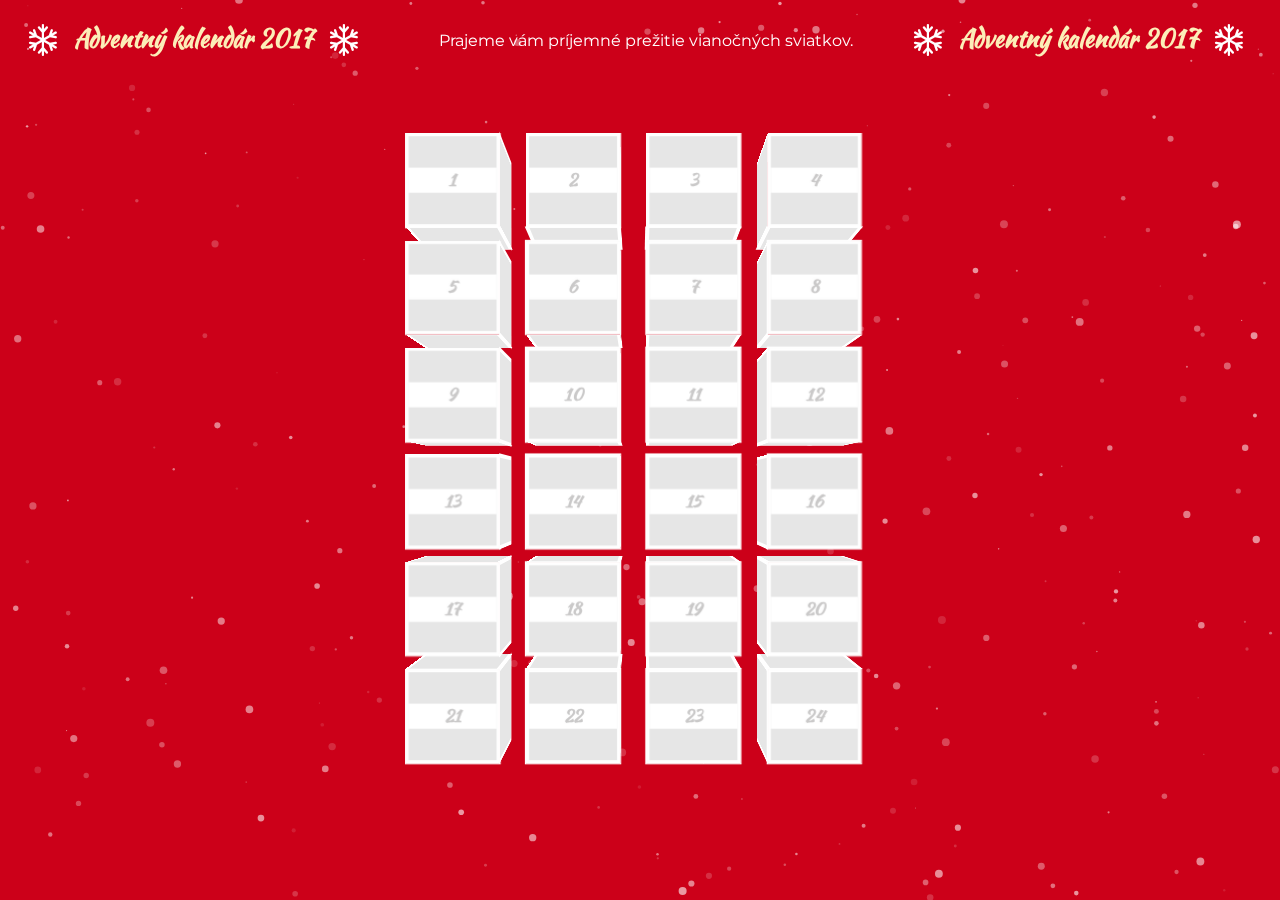
==== kalendar.html @ cb5f9708 "all" ====
<!DOCTYPE html>
<html lang="sk" class="no-js">
	<head>
		<meta charset="UTF-8" />
		<meta http-equiv="X-UA-Compatible" content="IE=edge">
		<meta name="viewport" content="width=device-width, initial-scale=1">
		<title>Adventný kalendár 2017</title>
		<meta name="description" content="An Advent calendar made of 3D cubes with different styles and effects." />
		<meta name="keywords" content="advent calendar, web, html template, 3d, cubes, css, javascript, anime.js" />
		<meta name="author" content="Timotej Pálfy" />
		<link rel="shortcut icon" href="img/favicon.png">
		<link href="https://fonts.googleapis.com/css?family=Roboto+Condensed:400,700|BioRhyme:400,700" rel="stylesheet" />
		<link href='https://fonts.googleapis.com/css?family=Kaushan+Script' rel='stylesheet' type='text/css'>
		<link href="https://fonts.googleapis.com/css?family=Montserrat:400,700" rel="stylesheet" type="text/css">
		<link href="font-awesome/css/font-awesome.min.css" rel="stylesheet" type="text/css">
		<link rel="stylesheet" type="text/css" href="css/normalize.css" />
		<link rel="stylesheet" type="text/css" href="css/common.css" />
		<link rel="stylesheet" type="text/css" href="css/style3.css" />
		<!--[if IE]>
		<script src="http://html5shiv.googlecode.com/svn/trunk/html5.js"></script>
		<![endif]--><script>document.documentElement.className = 'js';</script>
	</head>
	<body>		
		<main>
			<header class="codrops-header">
				<i class="fa fa-snowflake-o fa-2x"></i>
				<div class="codrops-header__main">								
					<h1 class="codrops-header__title">Adventný kalendár 2017</h1>
				</div>
				<i class="fa fa-snowflake-o fa-2x"></i>
				<p class="codrops-header__tagline">Prajeme vám príjemné prežitie vianočných sviatkov.</p>
				<i class="fa fa-snowflake-o fa-2x"></i>
				<div class="codrops-header__main">								
					<h1 class="codrops-header__title">Adventný kalendár 2017</h1>
				</div>
				<i class="fa fa-snowflake-o fa-2x"></i>
			</header>
			<div class="calendar-wrap">
				<div class="calendar">
					<div class="cube" data-inactive data-bg-color="#1c2d3f" data-title="Už čoskoro"></div>
					<div class="cube" data-inactive data-bg-color="#cc0019" data-title="Už čoskoro"></div>
					<div class="cube" data-inactive data-bg-color="#1c2d3f" data-title="Už čoskoro"></div>
					<div class="cube" data-inactive data-bg-color="#cc0019" data-title="Už čoskoro"></div>
					<div class="cube" data-inactive data-bg-color="#1c2d3f" data-title="Už čoskoro"></div>
					<div class="cube" data-inactive data-bg-color="#cc0019" data-title="Už čoskoro"></div>
					<div class="cube" data-inactive data-bg-color="#1c2d3f" data-title="Už čoskoro"></div>
					<div class="cube" data-inactive data-bg-color="#cc0019" data-title="Už čoskoro"></div>
					<div class="cube" data-inactive data-bg-color="#1c2d3f" data-title="Už čoskoro"></div>
					<div class="cube" data-inactive data-bg-color="#cc0019" data-title="Už čoskoro"></div>
					<div class="cube" data-inactive data-bg-color="#1c2d3f" data-title="Už čoskoro"></div>
					<div class="cube" data-inactive data-bg-color="#cc0019" data-title="Už čoskoro"></div>
					<div class="cube" data-inactive data-bg-color="#1c2d3f" data-title="Už čoskoro"></div>
					<div class="cube" data-inactive data-bg-color="#cc0019" data-title="Už čoskoro"></div>
					<div class="cube" data-inactive data-bg-color="#1c2d3f" data-title="Už čoskoro"></div>
					<div class="cube" data-inactive data-bg-color="#cc0019" data-title="Už čoskoro"></div>
					<div class="cube" data-inactive data-bg-color="#1c2d3f" data-title="Už čoskoro"></div>
					<div class="cube" data-inactive data-bg-color="#cc0019" data-title="Už čoskoro"></div>
					<div class="cube" data-inactive data-bg-color="#1c2d3f" data-title="Už čoskoro"></div>
					<div class="cube" data-inactive data-bg-color="#cc0019" data-title="Už čoskoro"></div>
					<div class="cube" data-inactive data-bg-color="#1c2d3f" data-title="Už čoskoro"></div>
					<div class="cube" data-inactive data-bg-color="#cc0019" data-title="Už čoskoro"></div>
					<div class="cube" data-inactive data-bg-color="#6161616" data-title="Už čoskoro"></div>
					<div class="cube" data-inactive data-bg-color="#6161616" data-title="Už čoskoro"></div>					
				</div>
				<div class="content">
					<div class="content__block">
						<h3 class="content__title">Deň</h3>
						<p class="content__description">Dnes ešte nie je 1.12. je nám to ľúto.</p>
						<p class="content__meta">Ďakujeme</p>
					</div>
					<div class="content__block">
						<h3 class="content__title">Impossible</h3>
						<p class="content__description">To be content with little is difficult; to be content with much, impossible.</p>
						<p class="content__meta">Marie von Ebner-Eschenbach</p>
					</div>
					<div class="content__block">
						<h3 class="content__title">Everything</h3>
						<p class="content__description">The things you own end up owning you. It's only after you lose everything that you're free to do anything.</p>
						<p class="content__meta">Chuck Palahniuk</p>
					</div>
					<div class="content__block">
						<h3 class="content__title">Hung Up</h3>
						<p class="content__description">A lot of people get so hung up on what they can't have that they don't think for a second about whether they really want it.</p>
						<p class="content__meta">Lionel Shriver</p>
					</div>
					<div class="content__block">
						<h3 class="content__title">Live Freely</h3>
						<p class="content__description">It is the preoccupation with possessions, more than anything else that prevents us from living freely and nobly.</p>
						<p class="content__meta">Bertrand Russell</p>
					</div>
					<div class="content__block">
						<h3 class="content__title">Tolerable Planet</h3>
						<p class="content__description">What is the use of a house if you haven't got a tolerable planet to put it on?</p>
						<p class="content__meta">Henry David Thoreau</p>
					</div>
					<div class="content__block">
						<h3 class="content__title">Normal</h3>
						<p class="content__description">Normal is getting dressed in clothes that you buy for work and driving through traffic in a car that you are still paying for - in order to get to the job you need to pay for the clothes and the car, and the house you leave vacant all day so you can afford to live in it.</p>
						<p class="content__meta">Ellen Goodman</p>
					</div>
					<div class="content__block">
						<h3 class="content__title">Superhero</h3>
						<p class="content__description">The reality of loving God is loving him like he's a Superhero who actually saved you from stuff rather than a Santa Claus who merely gave you some stuff.</p>
						<p class="content__meta">Criss Jami</p>
					</div>
					<div class="content__block">
						<h3 class="content__title">New Weariness</h3>
						<p class="content__description">Every increased possession loads us with new weariness.</p>
						<p class="content__meta">John Ruskin</p>
					</div>
					<div class="content__block">
						<h3 class="content__title">The Sinner</h3>
						<p class="content__description">The Christmas tree, twinkling with lights, had a mountain of gifts piled up beneath it, like offerings to the great god of excess.</p>
						<p class="content__meta">Tess Gerritsen</p>
					</div>
					<div class="content__block">
						<h3 class="content__title">Intellectual Wealth</h3>
						<p class="content__description">Whoever prefers the material comforts of life over intellectual wealth is like the owner of a palace who moves into the servants' quarters and leaves the sumptuous rooms empty.</p>
						<p class="content__meta">Marie von Ebner-Eschenbach</p>
					</div>
					<div class="content__block">
						<h3 class="content__title">Limiting Principle</h3>
						<p class="content__description">An attitude to life which seeks fulfilment in the single-minded pursuit of wealth - in short, materialism - does not fit into this world, because it contains within itself no limiting principle, while the environment in which it is placed is strictly limited.</p>
						<p class="content__meta">Ernst F. Schumacher</p>
					</div>
					<div class="content__block">
						<h3 class="content__title">Quaintly Free</h3>
						<p class="content__description">To have so little, and it of so little value, was to be quaintly free.</p>
						<p class="content__meta">Wallace Stegner</p>
					</div>
					<div class="content__block">
						<h3 class="content__title">On A Level</h3>
						<p class="content__description">I've always felt that your belongings have never been on a level with you.</p>
						<p class="content__meta">George Eliot</p>
					</div>
					<div class="content__block">
						<h3 class="content__title">Experiences</h3>
						<p class="content__description">We all need new ideas, images, and experiences far more than we need new stoves or cars or computers.</p>
						<p class="content__meta">Bill Holm</p>
					</div>
					<div class="content__block">
						<h3 class="content__title">Entrenched</h3>
						<p class="content__description">We are being called upon to act against a prevailing culture, to undermine our own entrenched tendency to accumulate and to consume, and to refuse to define our individuality by our presumed ability to do whatever we want.</p>
						<p class="content__meta">Lyanda Lynn Haupt</p>
					</div>
					<div class="content__block">
						<h3 class="content__title">Happiness</h3>
						<p class="content__description">The way of the consumerist culture is to spend so much energy chasing happiness that it has none left to be happy.</p>
						<p class="content__meta">Criss Jami</p>
					</div>
					<div class="content__block">
						<h3 class="content__title">Working Jobs</h3>
						<p class="content__description">Advertising has us chasing cars and clothes, working jobs we hate so we can buy shit we don't need.</p>
						<p class="content__meta">Chuck Palahniuk</p>
					</div>
					<div class="content__block">
						<h3 class="content__title">Spending Billions</h3>
						<p class="content__description">Our economy is based on spending billions to persuade people that happiness is buying things, and then insisting that the only way to have a viable economy is to make things for people to buy so they’ll have jobs and get enough money to buy things.</p>
						<p class="content__meta">Philip Slater</p>
					</div>
					<div class="content__block">
						<h3 class="content__title">Principle Of Having</h3>
						<p class="content__description">The real opposition is that between the ego-bound man, whose existence is structured by the principle of having, and the free man, who has overcome his egocentricity.</p>
						<p class="content__meta">Erich Fromm</p>
					</div>
					<div class="content__block">
						<h3 class="content__title">Enemies</h3>
						<p class="content__description">Happy slaves are the bitterest enemies of freedom.</p>
						<p class="content__meta">Marie von Ebner-Eschenbach</p>
					</div>
					<div class="content__block">
						<h3 class="content__title">Better World</h3>
						<p class="content__description">If you assume that there is no hope, you guarantee that there will be no hope. If you assume that there is an instinct for freedom, that there are opportunities to change things, then there is a possibility that you can contribute to making a better world.</p>
						<p class="content__meta">Noam Chomsky</p>
					</div>
					<div class="content__number">0</div>
					<button class="btn-back" aria-label="Back to the grid view">&crarr;</button>
				</div><!-- /content -->
			</div>
		</main>
		<script src="js/charming.min.js"></script>
		<script src="js/anime.min.js"></script>
		<script src="js/textfx.js"></script>
		<script src="js/main3.js"></script>
	</body>
</html>
---- css/common.css ----
*,
*::after,
*::before {
	box-sizing: border-box;
}

body {
	font-family: 'Playfair Display', serif;
	color: #3f3f45;
	background: #f0f0f3;
	transition: background-color 0.8s;
	-webkit-font-smoothing: antialiased;
	-moz-osx-font-smoothing: grayscale;
}

a {
	color: #777785;
	outline: none;
	display: inline-block;
	position: relative;
	text-decoration: none;
	-webkit-transition: color 0.2s;
	transition: color 0.2s;
}

a.link::after {
	content: '';
	position: absolute;
	top: 105%;
	width: 100%;
	border-bottom: 2px solid;
	left: 0;
	-webkit-transition: opacity 0.2s, -webkit-transform 0.2s;
	transition: opacity 0.2s, -webkit-transform 0.2s;
}

a.link:hover::after {
	opacity: 0;
	-webkit-transform: translate3d(0,3px,0);
	transform: translate3d(0,3px,0);
}

a:hover,
a:focus {
	text-decoration: none;
	color: #3f3f45;
}

main {
	position: relative;
	display: -webkit-flex;
	display: -ms-flexbox;
	display: flex;
	-webkit-flex-direction: column;
	-ms-flex-direction: column;
	flex-direction: column;
	overflow-x: hidden;
	width: 100vw;
	height: 100vh;
}

.hidden {
	position: absolute;
	overflow: hidden;
	width: 0;
	height: 0;
	pointer-events: none;
}


/* Icons */

.icon {
	display: block;
	width: 1.5em;
	height: 1.5em;
	margin: 0 auto;
	fill: currentColor;
}


/* Header */

.codrops-header {
	position: relative;
	z-index: 1000;
	display: -webkit-flex;
	display: -ms-flexbox;
	display: flex;
	-webkit-flex-direction: row;
	-ms-flex-direction: row;
	flex-direction: row;
	-webkit-flex-wrap: wrap;
	-ms-flex-wrap: wrap;
	flex-wrap: wrap;
	-webkit-justify-content: space-between;
	-ms-flex-pack: justify;
	justify-content: space-between;
	-webkit-align-items: center;
	-ms-flex-align: center;
	align-items: center;
	-webkit-flex: none;
	-ms-flex: none;
	flex: none;
	width: 100%;
	padding: 0.5em 1.25em 0.5em 0.75em;
	background: #fff;
	text-align: center;
}

.codrops-header i {
	color: #fff;
	margin: 0.5em;
}

.codrops-header__main {
	display: -webkit-flex;
	display: -ms-flexbox;
	display: flex;
	-webkit-flex-direction: row;
	-ms-flex-direction: row;
	flex-direction: row;
	-webkit-flex-wrap: wrap;
	-ms-flex-wrap: wrap;
	flex-wrap: wrap;
	-webkit-align-items: center;
	-ms-flex-align: center;
	align-items: center;
	text-align: center;
}

.codrops-header__title {
	font-size: 1.5em;
	font-weight: 700;
	margin: 0;
	line-height: 0.8;
	padding: 0 0 0.1em 0;
	text-align: center;
}

.codrops-header__tagline {
	color: #fff;
	font-family: Montserrat;	
	padding: 0 0.5em 0 5vw;
	margin: 0 auto 0 0;
}

/* Top Navigation Style */

.codrops-links {
	position: relative;
	display: -webkit-flex;
	display: -ms-flexbox;
	display: flex;
	-webkit-justify-content: center;
	-ms-flex-pack: center;
	justify-content: center;
	text-align: center;
	white-space: nowrap;
}

.codrops-links::after {
	content: '';
	position: absolute;
	top: 15%;
	left: 50%;
	width: 2px;
	height: 70%;
	opacity: 0.7;
	background: rgba(0, 0, 0, 0.25);
	-webkit-transform: rotate3d(0, 0, 1, 22.5deg);
	transform: rotate3d(0, 0, 1, 22.5deg);
}

.codrops-icon {
	display: inline-block;
	margin: 0.5em;
	padding: 0.5em;
}

/* Demo links */

.codrops-demos {
	margin: 0.25em 0;
	padding: 0 1em;
	font-weight: bold;
}

.codrops-demos a {
	display: inline-block;
	margin: 0 0.5em 0 0;
}

.codrops-demos a.current-demo {
	color: #333;
}

.codrops-demos a.current-demo::after {
	display: none;
}


/* Calendar */

.calendar-wrap {
	position: relative;
}

.js .calendar-wrap {
	-webkit-flex: 1;
	-ms-flex: 1;
	flex: 1;
}

.calendar {
	position: relative;
	width: 100%;
	height: 100%;
	margin: 0 auto;
	overflow: hidden;
	/* we always want 7 boxes in a row */
	padding: 3em calc((100vw - (6 * (5vw + 1vw)))/2);
}

.js .calendar {
	position: absolute;
	-webkit-perspective: 1000px;
	perspective: 1000px;
	padding: 0 calc((100vw - (6 * (5vw + 1vw)))/2) 5em;
}

.no-js .calendar {
	display: -webkit-flex;
	display: -ms-flexbox;
	display: flex;
	-webkit-flex-wrap: wrap;
	-ms-flex-wrap: wrap;
	flex-wrap: wrap;
	-webkit-align-content: center;
	-ms-flex-line-pack: center;
	align-content: center;
	-webkit-align-items: center;
	-ms-flex-align: center;
	align-items: center;
}


/* Cubes container */

.cubes {
	display: -webkit-flex;
	display: -ms-flexbox;
	display: flex;
	-webkit-flex-wrap: wrap;
	-ms-flex-wrap: wrap;
	flex-wrap: wrap;
	-webkit-align-content: center;
	-ms-flex-line-pack: center;
	align-content: center;
	-webkit-align-items: center;
	-ms-flex-align: center;
	align-items: center;
	width: 100%;
	height: 100%;
	-webkit-transform-style: preserve-3d;
	transform-style: preserve-3d;
}


/* Single cube */

.cube {
	position: relative;
	display: block;
	-webkit-flex: none;
	-ms-flex: none;
	flex: none;
	width: 7vw;
	height: 7vw;
	margin: 0.5vw;
}

.js .cube {
	-webkit-flex: auto;
	-ms-flex: auto;
	flex: auto;
	-webkit-transform-style: preserve-3d;
	transform-style: preserve-3d;
}


/* push to the right weekday (we have to push 3 boxes) */

/*.js .cube:first-child {
	margin-left: calc(((7vw + 1vw) * 3) + 0.5vw);
}

.js .cube:not(.cube--inactive) {
	cursor: pointer;
}*/


/* cube sides and rotations */

.cube__side {
	position: absolute;
	top: 0;
	left: 0;
	width: inherit;
	height: inherit;
	-webkit-backface-visibility: hidden;
	backface-visibility: hidden;
}

.cube__side--front {
	position: relative;
	-webkit-transform: translateZ(3.5vw);
	transform: translateZ(3.5vw);
}

.cube__side--back {
	-webkit-transform: rotateY(180deg) translateZ(3.5vw);
	transform: rotateY(180deg) translateZ(3.5vw);
}

.cube__side--right {
	-webkit-transform: rotateY(90deg) translateZ(3.5vw);
	transform: rotateY(90deg) translateZ(3.5vw);
}

.cube__side--left {
	-webkit-transform: rotateY(-90deg) translateZ(3.5vw);
	transform: rotateY(-90deg) translateZ(3.5vw);
}

.cube__side--top {
	-webkit-transform: rotateX(90deg) translateZ(3.5vw);
	transform: rotateX(90deg) translateZ(3.5vw);
}

.cube__side--bottom {
	-webkit-transform: rotateX(-90deg) translateZ(3.5vw);
	transform: rotateX(-90deg) translateZ(3.5vw);
}


/* Cube counters and numbers */


/* Without JS we want an auto counter */

.no-js .calendar {
	counter-reset: boxes-counter;
}

.no-js .cube {
	counter-increment: boxes-counter;
}

.no-js .cube::after {
	content: counter(boxes-counter);
}

.cube__number,
.no-js .cube::after {
	position: absolute;
	right: 0;
	bottom: 0;
}


/* canvas for snow */

.background {
	position: absolute;
	top: 0;
	left: 0;
	width: 100%;
	height: 100%;
	min-height: 100vh;
	transition: background-color 0.8s;
}


/* title that appears on hover */

.title {
	font-size: 3.25vw;
	font-weight: 700;
	position: absolute;
	right: 3vw;
	bottom: 3vw;
	margin: 0;
	white-space: nowrap;
	pointer-events: none;
	opacity: 0;
}


/* number before title */

.title::before {
	content: attr(data-number);
	display: inline-block;
	margin-right: 0.5em;
	color: white;
}


/* letter span for animations */

[class*='letter'] {
	position: relative;
	display: inline-block;
	white-space: pre;
}

[class*='letter']:blank {
	padding-right: 10em;
}


/* content wrap */

.content {
	position: relative;
}

.js .content {
	position: absolute;
	top: 0;
	left: 0;
	overflow: hidden;
	width: 100%;
	height: 100%;
	pointer-events: none;
}


/* individual content block */

.content__block {
	padding: 10vh 5vw;
}

.js .content__block {
	padding: 20vh 5vw;
	position: absolute;
	z-index: 100;
	display: -webkit-flex;
	display: -ms-flexbox;
	display: flex;
	-webkit-flex-direction: column;
	-ms-flex-direction: column;
	flex-direction: column;
	-webkit-justify-content: center;
	-ms-flex-pack: center;
	justify-content: center;
	width: 85%;
	height: 100%;
	padding: 3em 0 6em 7vw;
	-webkit-user-select: none;
	-moz-user-select: none;
	-ms-user-select: none;
	user-select: none;
	-webkit-touch-callout: none;
	-khtml-user-select: none;
}

.content__title {
	font-size: 7vw;
	line-height: 0.85;
	margin: 0;
}

.content__description {
	font-size: 2.25vw;
	margin: 1em 0;
	padding: 0 0 0 5vw;
}

.content__meta {
	font-family: 'Avenir Next', Avenir, 'Helvetica Neue', Helvetica, 'Segoe UI', Arial, sans-serif;
	margin: 0;
	padding: 0 0 0 2vw;
}

.content__meta::before {
	content: '\2014';
}

.content__number {
	position: absolute;
}

.btn-back {
	font-size: 2em;
	line-height: 2;
	position: absolute;
	z-index: 100;
	right: 0;
	bottom: 0;
	width: 2em;
	margin: 0;
	margin: 1em;
	padding: 0;
	pointer-events: auto;
	color: currentColor;
	border: 0;
	border: 2px solid;
	background: none;
}

.btn-back:focus {
	outline: none;
}

.no-js .content__number,
.no-js .btn-back {
	display: none;
}

.js .content__block,
.js .content__description,
.js .content__meta,
.js .content__number,
.js .btn-back {
	opacity: 0;
}

.js .content__block--current {
	pointer-events: auto;
	opacity: 1;
}

@media screen and (max-width: 50.75em) {
	.calendar {
		padding: 3em calc((100vw - (7 * (14vw + 1vw)))/2);
	}
	.js .calendar {
		padding: 0 calc((100vw - (7 * (12vw + 1vw)))/2) 5em;
	}
	.cube {
		width: 12vw;
		height: 12vw;
	}
	/* push to the right weekday if in big view (we have to push 3 boxes) */
	.js .cube:first-child {
		margin-left: calc(((9vw + 1vw) * 3) + 0.5vw);
	}
	.cube__side--front {
		-webkit-transform: translateZ(6vw);
		transform: translateZ(6vw);
	}
	.cube__side--back {
		-webkit-transform: rotateY(180deg) translateZ(6vw);
		transform: rotateY(180deg) translateZ(6vw);
	}
	.cube__side--right {
		-webkit-transform: rotateY(90deg) translateZ(6vw);
		transform: rotateY(90deg) translateZ(6vw);
	}
	.cube__side--left {
		-webkit-transform: rotateY(-90deg) translateZ(6vw);
		transform: rotateY(-90deg) translateZ(6vw);
	}
	.cube__side--top {
		-webkit-transform: rotateX(90deg) translateZ(6vw);
		transform: rotateX(90deg) translateZ(6vw);
	}
	.cube__side--bottom {
		-webkit-transform: rotateX(-90deg) translateZ(6vw);
		transform: rotateX(-90deg) translateZ(6vw);
	}
	.title {
		font-size: 5vw;
	}
	.content__description {
		font-size: 1.15em;
		padding: 0 0 0 0.5em;
	}
	.js .content__block {
		padding: 2em;
		width: 100%;
	}
	.btn-back {
		font-size: 1.25em;
		bottom: auto;
		top: 0;
		margin: 0.5em;
	}
}

@media screen and (max-width: 26em) {
	.codrops-header {
		font-size: 0.75em;
	}
	.codrops-header__tagline {
		display: none;
	}
	.codrops-header__title {
		font-size: 1.5em;
	}
	.codrops-demos {
		width: 100%;
		margin: 0;
		padding: 0.5em 1em;
	}
}
---- css/style3.css ----
body {
	background: #cc0019;
	color: #fceeb8;
	font-family: 'Kaushan Script', serif;
}

a {
	color: #fff;
}

a:hover,
a:focus {
	color: #fceeb8;
}

.codrops-header {
	background: none;
}

.codrops-header__tagline,
.codrops-demos,
.content__description,
.content__meta {
	font-family: 'Montserrat', sans-serif;
}

.codrops-demos a.current-demo {
	color: #fceeb8;
}

.calendar {
	-webkit-perspective: 2500px;
	perspective: 2500px;
}

.cube__side,
.no-js .cube {
	border: 3px solid #fff;
	outline: 1px solid #fff;
	background: #f0f0f0 url(../img/c1.png) no-repeat center center;
}

.cube:not(.cube--inactive):nth-child(2n) .cube__side,
.no-js .cube:not(.cube--inactive):nth-child(2n) {
	background-image: url(../img/c2.png);
}

.cube:not(.cube--inactive):nth-child(3n) .cube__side,
.no-js .cube:not(.cube--inactive):nth-child(3n) {
	background-image: url(../img/c3.png);
}

.cube:not(.cube--inactive):nth-child(4n) .cube__side,
.no-js .cube:not(.cube--inactive):nth-child(4n) {
	background-image: url(../img/c4.png);
}

.cube:not(.cube--inactive):nth-child(5n) .cube__side,
.no-js .cube:not(.cube--inactive):nth-child(5n) {
	background-image: url(../img/c5.png);
}

.cube--inactive .cube__side,
.no-js .cube--inactive {
	background: #e6e6e6;
}


/* With JS we insert a number span into the cube */

.cube__number,
.no-js .cube::after {
	font-weight: 700;
	color: #cc0019;
	background: #fff;
	width: 100%;
	text-align: center;
	top: 50%;
	height: 1.5em;
	line-height: 1.5;
	bottom: auto;
	margin: -0.75em 0 0;
}

.cube--inactive .cube__number,
.no-js .cube--inactive::after {
	color: #cac9c9;
}

.js .content__block {
	width: 100%;
	padding: 0 5vw 0 20vw;
}

.js .content__description {
	padding: 0 0 0 4vw;
	color: #fff;
}

.content__number {
	color: #fceeb8;
	font-weight: bold;
	line-height: 0.5;
	letter-spacing: -0.175em;
	font-size: 30vw;
	left: -5vw;
	bottom: 8vh;
}

.content__title {
	font-size: 6vw;
	color: #fceeb8;
}

.title {
	color: #fceeb8;
	right: auto;
	left: 3vw;
}

@media screen and (max-width: 50.75em) {
	.js .content__block {
		padding: 4em 2em 0;
		-webkit-justify-content: flex-start;
		-ms-flex-pack: start;
		justify-content: flex-start;
	}
	.content__number {
		bottom: 30vh;
	}
}
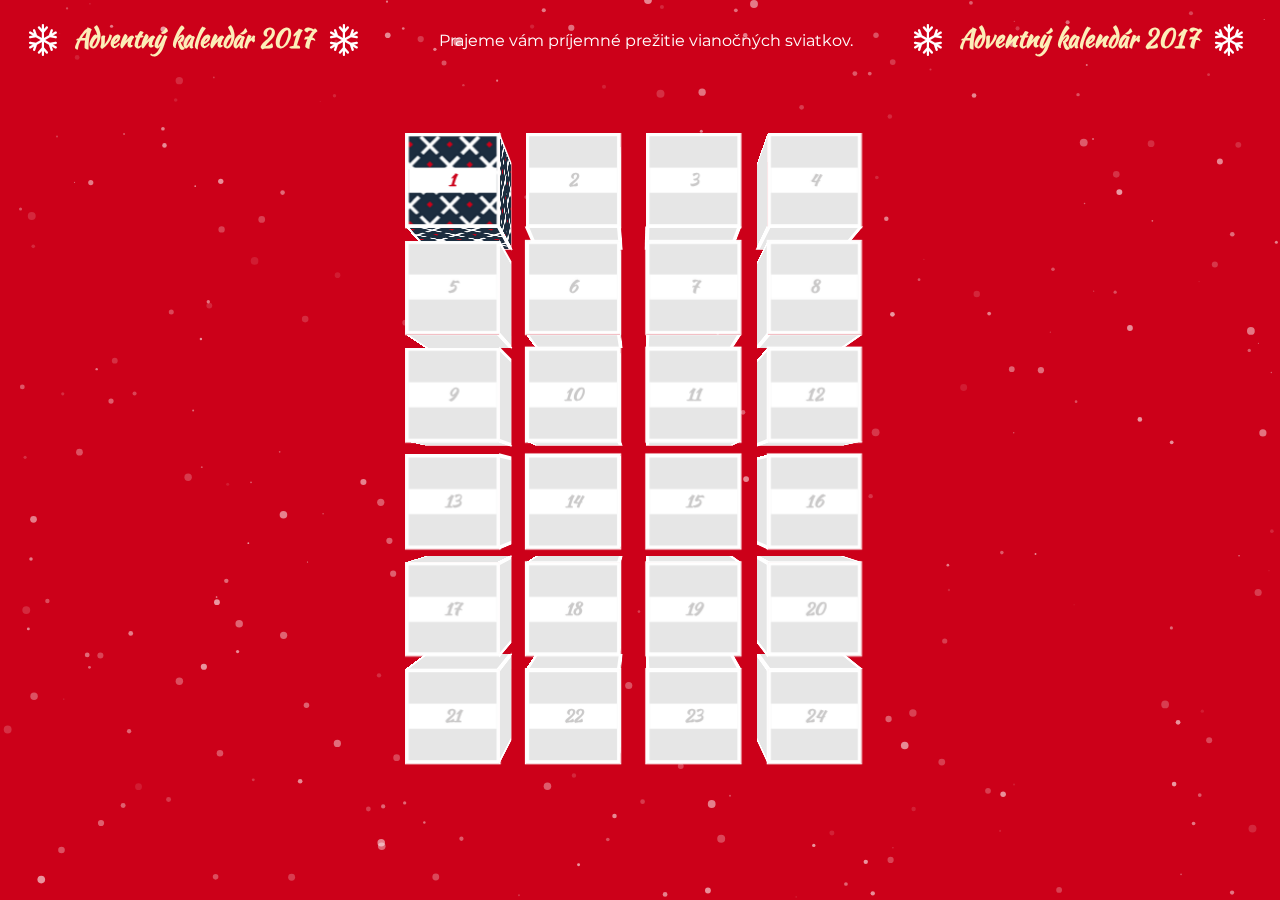
==== commit 1a5cd3fc: "Update kalendar.html" ====
--- a/kalendar.html
+++ b/kalendar.html
@@ -37,7 +37,7 @@
 			</header>
 			<div class="calendar-wrap">
 				<div class="calendar">
-					<div class="cube" data-inactive data-bg-color="#1c2d3f" data-title="Už čoskoro"></div>
+					<div class="cube" data-bg-color="#1c2d3f" data-title="Už čoskoro"></div>
 					<div class="cube" data-inactive data-bg-color="#cc0019" data-title="Už čoskoro"></div>
 					<div class="cube" data-inactive data-bg-color="#1c2d3f" data-title="Už čoskoro"></div>
 					<div class="cube" data-inactive data-bg-color="#cc0019" data-title="Už čoskoro"></div>
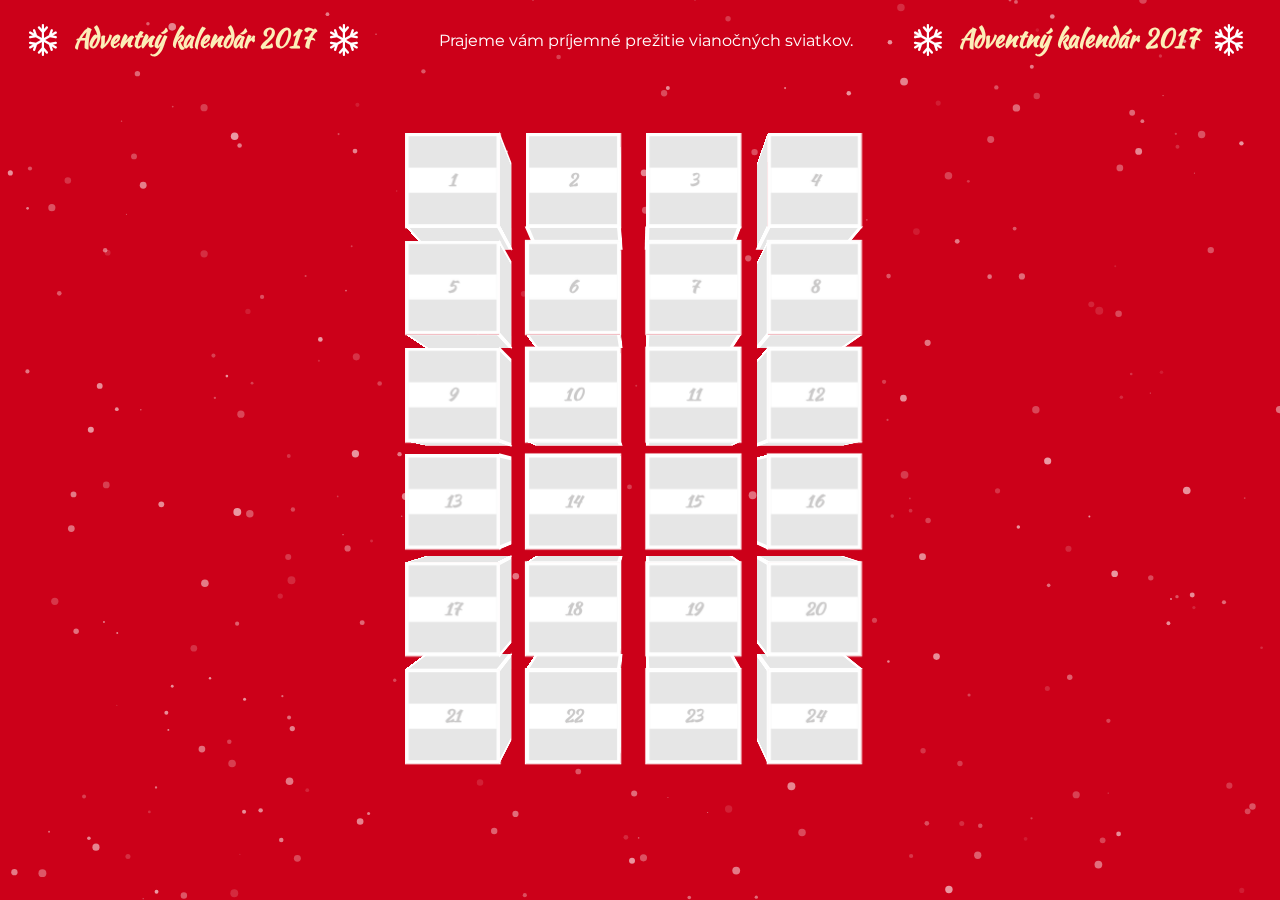
==== commit b6fac89a: "Update kalendar.html" ====
--- a/kalendar.html
+++ b/kalendar.html
@@ -37,7 +37,7 @@
 			</header>
 			<div class="calendar-wrap">
 				<div class="calendar">
-					<div class="cube" data-bg-color="#1c2d3f" data-title="Už čoskoro"></div>
+					<div class="cube" data-inactive data-bg-color="#1c2d3f" data-title="Už čoskoro"></div>
 					<div class="cube" data-inactive data-bg-color="#cc0019" data-title="Už čoskoro"></div>
 					<div class="cube" data-inactive data-bg-color="#1c2d3f" data-title="Už čoskoro"></div>
 					<div class="cube" data-inactive data-bg-color="#cc0019" data-title="Už čoskoro"></div>
